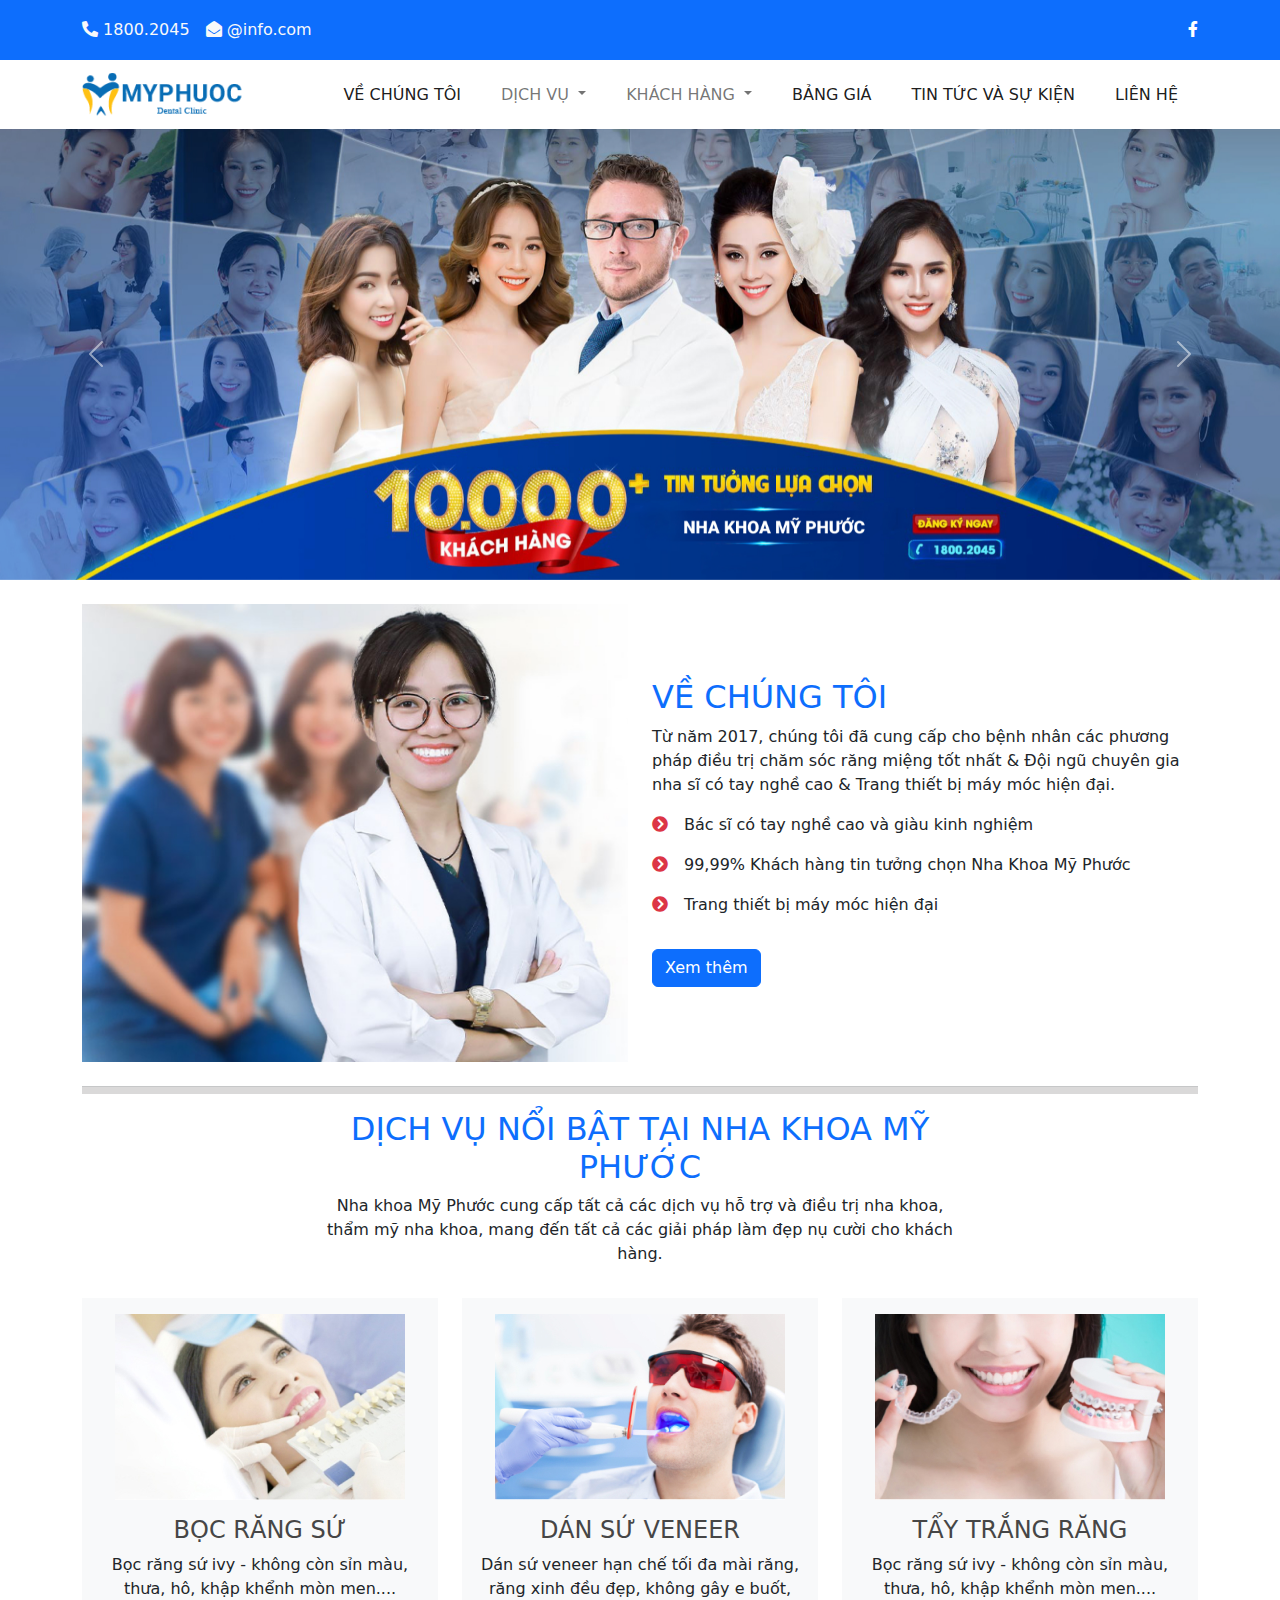
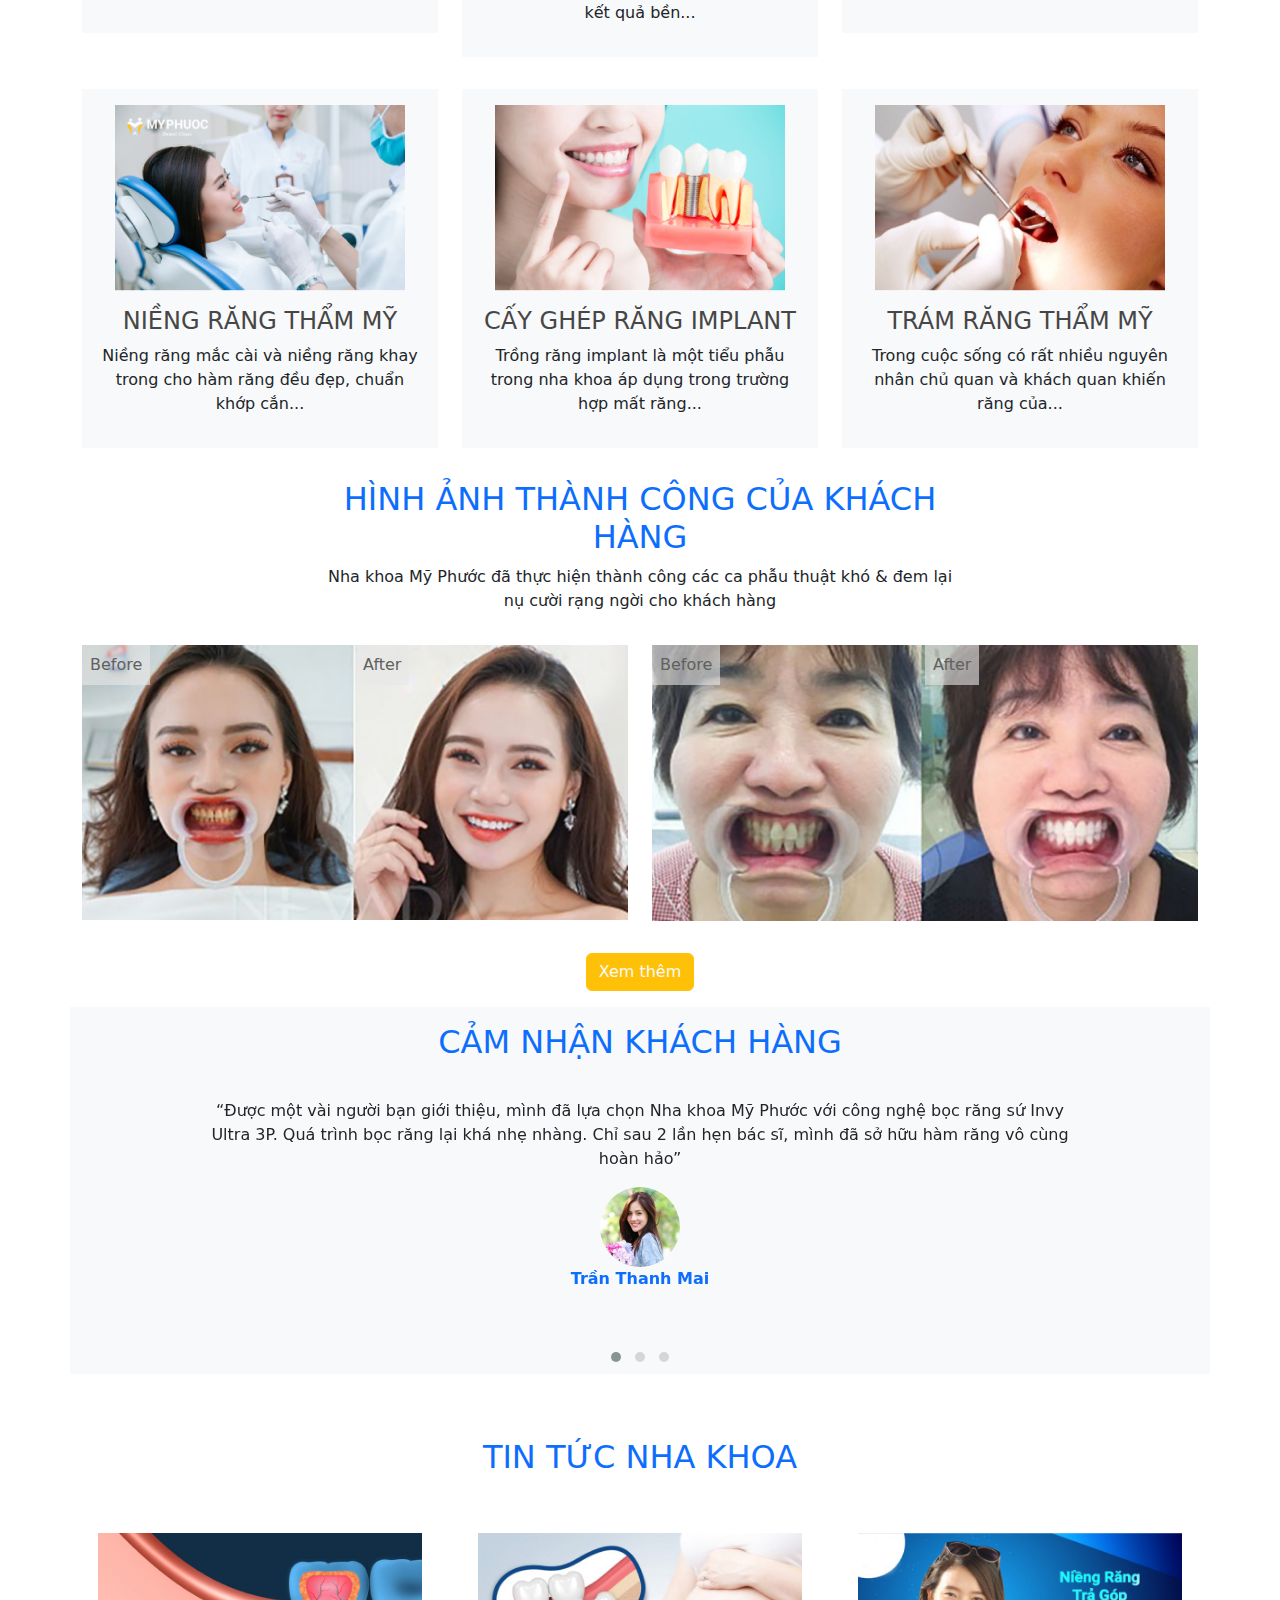
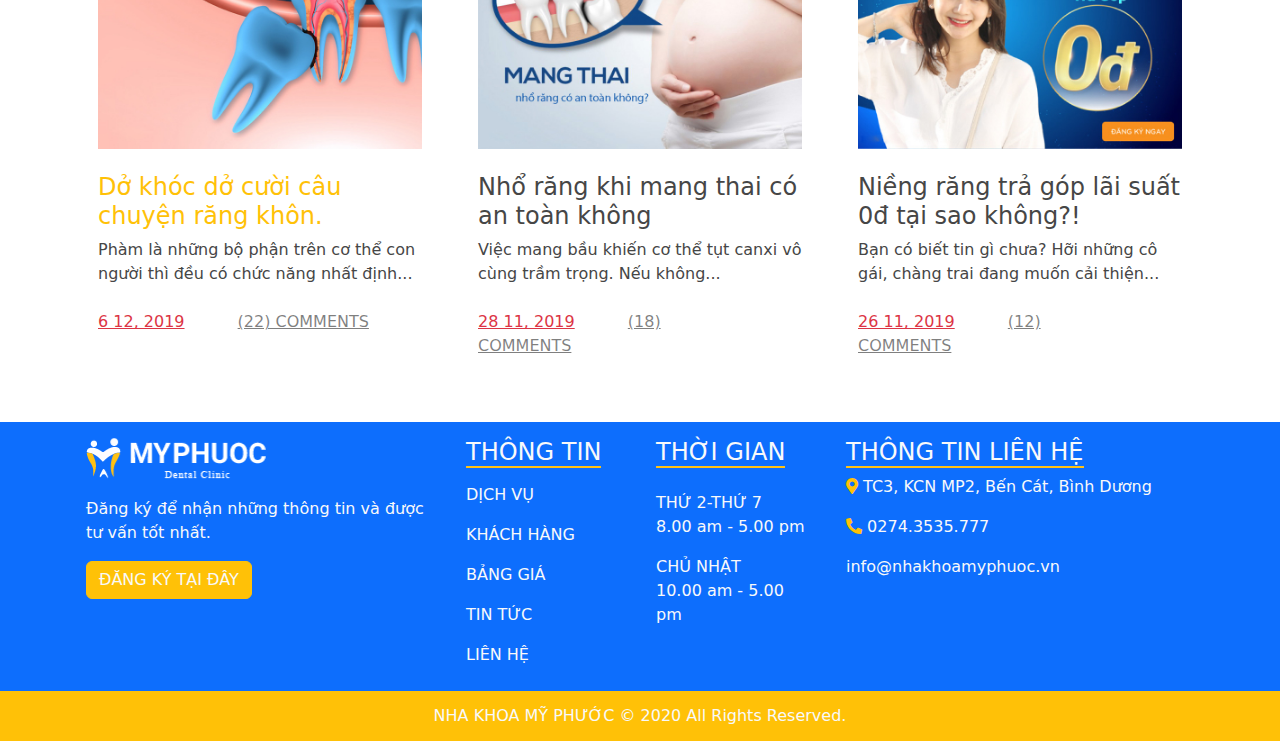
==== index.html @ f234d79d "Add files via upload" ====
<!doctype html>
<html>
<head>
<meta name="viewport" content="width=device-width, initial-scale=1">
<meta charset="utf-8">
<title>Nha Khoa My Phuoc</title>
<link rel="stylesheet" href="css/style.css">
<link rel="stylesheet" href="css/bootstrap.css">
<link rel="stylesheet" href="https://cdnjs.cloudflare.com/ajax/libs/font-awesome/5.15.4/css/all.min.css">
<link rel="stylesheet" href="css/owl.carousel.css">
<link rel="stylesheet" href="css/owl.theme.default.css">
<script src="js/bootstrap.bundle.min.js"></script>
</head>

<body>
<div class="top-bar bg-primary text-light">
  <div class="container d-flex justify-content-between"> <span><i class="fas fa-phone-alt"></i> 1800.2045<i class="fas fa-envelope-open ms-3"></i> @info.com</span> <span><a href="#"><i class="fab fa-facebook-f"></i></a></span> </div>
</div>
<!--xong phan top-bar-->
<nav class="navbar navbar-expand-lg bg-body-tertiary">
  <div class="container"> <a class="navbar-brand" href="index.html"><img src="images/LOGO 2 MPHUOCHC 1.png" alt=""></a>
    <button class="navbar-toggler" type="button" data-bs-toggle="collapse" data-bs-target="#navbarSupportedContent" aria-controls="navbarSupportedContent" aria-expanded="false" aria-label="Toggle navigation"> <span class="navbar-toggler-icon"></span> </button>
    <div class="collapse navbar-collapse" id="navbarSupportedContent">
      <ul class="navbar-nav ms-auto mb-2 mb-lg-0">
        <li class="nav-item"> <a class="nav-link active" aria-current="page" href="#">VỀ CHÚNG TÔI</a> </li>
        <li class="nav-item dropdown"> <a class="nav-link dropdown-toggle" href="#" role="button" data-bs-toggle="dropdown" aria-expanded="false"> DỊCH VỤ </a>
          <ul class="dropdown-menu">
            <li><a class="dropdown-item" href="#">BỌC RĂNG SỨ</a></li>
            <li><a class="dropdown-item" href="#">RĂNG SỨ THẨM MỸ</a></li>
            <li><a class="dropdown-item" href="#">TRỔNG IMPLANT</a></li>
            <li><a class="dropdown-item" href="#">NIỀNG RĂNG</a></li>
            <li><a class="dropdown-item" href="#">LẤY CAO RĂNG</a></li>
            <li><a class="dropdown-item" href="#">TRÁM RĂNG THẨM MỸ</a></li>
          </ul>
        </li>
        <li class="nav-item dropdown"> <a class="nav-link dropdown-toggle" href="#" role="button" data-bs-toggle="dropdown" aria-expanded="false"> KHÁCH HÀNG </a>
          <ul class="dropdown-menu">
            <li><a class="dropdown-item" href="hinhanhkhachhang.html">HÌNH ẢNH</a></li>
            <li><a class="dropdown-item" href="cam nhan.html">CẢM NHẬN</a></li>
          </ul>
        </li>
        <li class="nav-item"> <a class="nav-link active" aria-current="page" href="#">BẢNG GIÁ</a> </li>
        <li class="nav-item"> <a class="nav-link active" aria-current="page" href="#">TIN TỨC VÀ SỰ KIỆN</a> </li>
        <li class="nav-item"> <a class="nav-link active " aria-disabled="true" href="lienhe.html">LIÊN HỆ</a></li>
      </ul>
      <form class="d-flex" role="search">
      </form>
    </div>
  </div>
</nav>
<!--xong phần header-->
<div id="carouselExampleControls" class="carousel slide" data-bs-ride="carousel">
  <div class="carousel-inner">
    <div class="carousel-item active"> <img src="images/slide1.jpg" class="d-block w-100" alt="..."> </div>
    <div class="carousel-item"> <img src="images/slide2.jpg" class="d-block w-100" alt="..."> </div>
    <div class="carousel-item"> <img src="images/slide3.jpg" class="d-block w-100" alt="..."> </div>
  </div>
  <button class="carousel-control-prev" type="button" data-bs-target="#carouselExampleControls" data-bs-slide="prev"> <span class="carousel-control-prev-icon" aria-hidden="true"></span> <span class="visually-hidden">Previous</span> </button>
  <button class="carousel-control-next" type="button" data-bs-target="#carouselExampleControls" data-bs-slide="next"> <span class="carousel-control-next-icon" aria-hidden="true"></span> <span class="visually-hidden">Next</span> </button>
</div>
<main>
  <section id="about">
    <div class="container">
      <div class="row my-4 d-flex align-items-center">
        <div class="col-lg-6"><img src="images/about-pic 1.jpg" alt="" class="img-fluid"></div>
        <div class="col-lg-6 py-3">
          <h2 class="text-primary">VỀ CHÚNG TÔI</h2>
          <p>Từ năm 2017, chúng tôi đã cung cấp cho bệnh nhân các phương pháp điều trị chăm sóc răng miệng tốt nhất & Đội ngũ chuyên gia nha sĩ có tay nghề cao & Trang thiết bị máy móc hiện đại.</p>
          <p><i class="fas fa-chevron-circle-right me-3 text-danger"></i>Bác sĩ có tay nghề cao và giàu kinh nghiệm</p>
          <p><i class="fas fa-chevron-circle-right me-3 text-danger"></i>99,99% Khách hàng tin tưởng chọn Nha Khoa Mỹ Phước</p>
          <p><i class="fas fa-chevron-circle-right me-3 text-danger"></i>Trang thiết bị máy móc hiện đại</p>
          <button type="button" class="btn btn-primary mt-3">Xem thêm</button>
        </div>
      </div>
      <hr style="height: 8px; background-color: #706D6D">
    </div>
  </section>
  <section id="services">
  <div class="container">
    <div class="row d-flex justify-content-center">
      <div class="col-lg-7 text-center">
        <h2 class="text-primary">DỊCH VỤ NỔI BẬT TẠI NHA KHOA MỸ PHƯỚC</h2>
        <p>Nha khoa Mỹ Phước cung cấp tất cả các dịch vụ hỗ trợ và điều trị nha khoa, thẩm mỹ nha khoa,
          mang đến tất cả các giải pháp làm đẹp nụ cười cho khách hàng.</p>
      </div>
    </div>
    <div class="row">
      <div class="col-12 col-sm-6 col-md-6 col-lg-4 my-3">
        <div class="bg-light text-center p-3"><img src="images/dv_img1 1.jpg" alt="" class="img-fluid">
          <h4 class="pt-3"><a href="#">BỌC RĂNG SỨ</a></h4>
          <p>Bọc răng sứ ivy - không còn sỉn màu, thưa, hô, khập khểnh mòn men....</p>
        </div>
      </div>
      <div class="col-12 col-sm-6 col-md-6 col-lg-4 my-3">
        <div class="bg-light text-center p-3"><img src="images/dv_img2 1.jpg" alt="" class="img-fluid">
          <h4 class="pt-3"><a href="#">DÁN SỨ VENEER</a></h4>
          <p>Dán sứ veneer hạn chế tối đa mài răng, răng xinh đều đẹp, không gây e buốt, kết quả bền...</p>
        </div>
      </div>
      <div class="col-12 col-sm-6 col-md-6 col-lg-4 my-3">
        <div class="bg-light text-center p-3"><img src="images/dv_img3 1.jpg" alt="" class="img-fluid">
          <h4 class="pt-3"><a href="#">TẨY TRẮNG RĂNG</a></h4>
          <p>Bọc răng sứ ivy - không còn sỉn màu, thưa, hô, khập khểnh mòn men....</p>
        </div>
      </div>
      <div class="col-12 col-sm-6 col-md-6 col-lg-4 my-3">
        <div class="bg-light text-center p-3"><img src="images/dv_img4 1.jpg" alt="" class="img-fluid">
          <h4 class="pt-3"><a href="#">NIỀNG RĂNG THẨM MỸ</a></h4>
          <p>Niềng răng mắc cài và niềng răng khay trong cho hàm răng đều đẹp, chuẩn khớp cắn...</p>
        </div>
      </div>
      <div class="col-12 col-sm-6 col-md-6 col-lg-4 my-3">
        <div class="bg-light text-center p-3"><img src="images/dv_img5 1.jpg" alt="" class="img-fluid">
          <h4 class="pt-3"><a href="#">CẤY GHÉP RĂNG IMPLANT</a></h4>
          <p>Trồng răng implant là một tiểu phẫu trong nha khoa áp dụng trong trường hợp mất răng...</p>
        </div>
      </div>
      <div class="col-12 col-sm-6 col-md-6 col-lg-4 my-3">
        <div class="bg-light text-center p-3"><img src="images/dv_img6 1.jpg" alt="" class="img-fluid">
          <h4 class="pt-3"><a href="#">TRÁM RĂNG THẨM MỸ</a></h4>
          <p>Trong cuộc sống có rất nhiều nguyên nhân chủ quan và khách quan khiến răng của...</p>
        </div>
      </div>
    </div>
  </div>
</section>

	<section id="client">
	<div class="container pt-3">
		<div class="row d-flex justify-content-center">
			<div class="col-lg-7 text-center">
		<h2 class="text-primary">HÌNH ẢNH THÀNH CÔNG CỦA KHÁCH HÀNG</h2>
		<p>Nha khoa Mỹ Phước đã thực hiện thành công các ca phẫu thuật khó

& đem lại nụ cười rạng ngời cho khách hàng</p>
			</div>
			</div>
		<div class="row pt-3">
		<div class="col-lg-6 mb-3">
			<div class="hinh">
			<img src="images/gallery-img-1 1.jpg" alt="" class="img-fluid">
				<div class="truoc">Before</div>
				<div class="sau">After</div>
			</div>
			
			</div>
			
			<div class="col-lg-6 mb-3">
			<div class="hinh">
			<img src="images/gallery-img-2 1.jpg" alt="" class="img-fluid">
				<div class="truoc">Before</div>
				<div class="sau">After</div>
			</div>
			
			</div>
			
		</div>
		</div>
	</section>
	<div class="col-12 d-flex justify-content-center pt-3 pb-3"><button type="button" class="btn btn-warning text-light">Xem thêm</button></div>
	
	<section id="cam-nhan">
		<div class="container bg-light">
		<div class="row d-flex justify-content-center">
			<div class="col-lg-10">
			<h2 class="pt-3 text-primary text-center">CẢM NHẬN KHÁCH HÀNG</h2>
			<div class="owl-carousel owl-theme" id="cn">
				<div class="item">
				<div class="noidung">
					<p class="text-center">“Được một vài người bạn giới thiệu, mình đã lựa chọn Nha khoa Mỹ Phước với công nghệ bọc răng sứ Invy Ultra 3P. Quá trình bọc răng lại khá nhẹ nhàng. Chỉ sau 2 lần hẹn bác sĩ, mình đã sở hữu hàm răng vô cùng hoàn hảo”



   </p>
					<img src="images/kh1.jpg" alt="" class="rounded-circle">
					<p class="text-primary"><b>Trần Thanh Mai</b></p>
					</div>
				</div>
				
				<div class="item">
				<div class="noidung">
					<p class="text-center">“Bọc răng sứ chính là cơ duyên và là sự lựa chọn sáng suốt của tôi” Mình cũng khá đắn đo vì nhiều người cho rằng bọc răng sứ đau lắm. Nhưng sau khi bọc răng sứ, mình lại không thấy như vậy.</p>
					<img src="images/kh2.png" alt="" class="rounded-circle">
					<p class="text-primary"><b>NGUYỄN THỊ ÁI</b></p>
					</div>
				</div>
				
				<div class="item">
				<div class="noidung">
					<p class="text-center">“Hoàng Linh đã tin tưởng gửi gắm nụ cười tại Mỹ Phước với phương pháp tẩy trắng răng Laser Whitening. Sau khi tẩy trắng răng Linh cảm thấy rất bất ngờ với nụ cười bừng sáng của mình trong gương” </p>
					<img src="images/kh3.jpg" alt="" class="rounded-circle">
					<p class="text-primary"><b>NGUYỄN THỊ HOÀNG LINH</b></p>
					</div>
				</div>
				
				</div>
			</div>
			
			</div>
		
		</div>
	
	
	</section>

	<section id="tin-tuc">
  <div class="container">
    <div class="row d-flex justify-content-center pt-5">
      <div class="col-lg-10">
        <h2 class="pt-3 text-primary text-center">TIN TỨC NHA KHOA</h2>
      </div>
    </div>
    <div class="row py-3">
      <div class="col-12 col-sm-6 col-md-6 col-lg-4 my-3">
        <div class="p-3"> <img src="images/post-img-small-1 1.jpg" alt="" class="img-fluid">
          <h4 class="pt-4 text-warning">Dở khóc dở cười câu chuyện răng khôn.</h4>
          <p class="pb-2">Phàm là những bộ phận trên cơ thể con người thì đều có chức năng nhất định...</p>
			<p><a href="#" class="text-danger">6 12, 2019</a>  <a href="#" class="text-black-50 m-5">(22) COMMENTS</a></p>
        </div>
      </div>
		<div class="col-12 col-sm-6 col-md-6 col-lg-4 my-3">
        <div class="p-3"> <img src="images/post-img-small-2 1.jpg" alt="" class="img-fluid">
          <h4 class="pt-4">Nhổ răng khi mang thai có an toàn không</h4>
          <p class="pb-2">Việc mang bầu khiến cơ thể tụt canxi vô cùng trầm trọng. Nếu không...</p>
			<p><a href="#" class="text-danger">28 11, 2019</a>  <a href="#" class="text-black-50 m-5">(18) COMMENTS</a></p>
        </div>
      </div>
		<div class="col-12 col-sm-6 col-md-6 col-lg-4 my-3">
        <div class="p-3"> <img src="images/post-img-small-3 1.jpg" alt="" class="img-fluid">
          <h4 class="pt-4">Niềng răng trả góp lãi suất 0đ tại sao không?!</h4>
          <p class="pb-2">Bạn có biết tin gì chưa? Hỡi những cô gái, chàng trai đang muốn cải thiện...</p>
			<p><a href="#" class="text-danger">26 11, 2019</a>  <a href="#" class="text-black-50 m-5">(12) COMMENTS</a></p>
        </div>
      </div>
    </div>
  </div>
</section>
	
</main>
<footer class="bg-primary text-light">
  <div class="container">
    <div class="row">
      <div class="col-12 col-sm-6 col-md-6 col-lg-4 p-3"> <a href="#"><img src="images/logo_footer.png" alt=""></a>
        <p class="pt-3">Đăng ký để nhận những thông tin và được tư vấn tốt nhất.</p>
        <button type="button" class="btn btn-warning text-light">ĐĂNG KÝ TẠI ĐÂY</button>
      </div>
      <div class="col-12 col-sm-6 col-md-6 col-lg-2 p-3">
        <h4> <span class="gach-chan"> THÔNG TIN </span></h4>
        <ul class="navbar-nav">
          <li class="nav-item"> <a href="#" class="nav-link">DỊCH VỤ</a></li>
          <li class="nav-item"> <a href="#" class="nav-link">KHÁCH HÀNG </a></li>
          <li class="nav-item"> <a href="#" class="nav-link">BẢNG GIÁ</a></li>
          <li class="nav-item"> <a href="#" class="nav-link">TIN TỨC</a></li>
          <li class="nav-item"> <a href="#" class="nav-link">LIÊN HỆ</a></li>
        </ul>
      </div>
      <div class="col-12 col-sm-6 col-md-6 col-lg-2 p-3">
        <h4> <span class="gach-chan"> THỜI GIAN </span></h4>
        <p class="pt-3">THỨ 2-THỨ 7 <br>
          8.00 am - 5.00 pm </p>
        <p>CHỦ NHẬT <br>
          10.00 am - 5.00 pm</p>
      </div>
      <div class="col-12 col-sm-6 col-md-6 col-lg-4 p-3">
        <h4> <span class="gach-chan"> THÔNG TIN LIÊN HỆ </span></h4>
        <p> <i class="fas fa-map-marker-alt text-warning"></i> TC3, KCN MP2, Bến Cát, Bình Dương </p>
        <p> <i class="fas fa-phone-alt text-warning"></i> 0274.3535.777</p>
        <p> info@nhakhoamyphuoc.vn</p>
      </div>
    </div>
  </div>
  <div class="bottom-bar bg-warning text-light">
    <p class="text-center">NHA KHOA MỸ PHƯỚC © 2020 All Rights Reserved.</p>
  </div>
</footer>
<script src="js/jquery-3.6.0.min.js"></script>
<script src="js/owl.carousel.js"></script>
<script src="js/control.js"></script>
</body>
</html>
---- css/style.css ----
@charset "utf-8";
/* CSS Document */
@import url('https://fonts.googleapis.com/css2?family=Roboto&display=swap');


body{
	font-family: 'Roboto', sans-serif; color:#666666; font-size:16px
}
.top-bar{
	width: 100%; height:60px; line-height: 60px;

}
.top-bar a{
	color:white
}
.top-bar a:hover{
	color: #FFC113
}


.navbar .navbar-nav .nav-item .nav-link{
	padding: 8px 20px; border-radius: 5px
}
.navbar .navbar-nav .nav-item .nav-link:hover{
	background-color: #056CB6; color: #FFC113
}
.navbar .navbar-nav .nav-item .dropdown-menu{
	background-color: #056CB6; padding-bottom: 0; padding-top: 0
}
.navbar .navbar-nav .nav-item .dropdown-menu li{
	border-bottom: 1px solid #FFFFFF
}
.navbar .navbar-nav .nav-item .dropdown-menu .dropdown-item{
	color: white
}
.navbar .navbar-nav .nav-item .dropdown-menu .dropdown-item:hover{
	background-color: #FFC113
}

main{
	width: 100%; min-height: 600px
}
footer{
	width: 100%; min-height: 300px
}
.gach-chan{
	border-bottom: 2px solid #FFC113
}
.navbar-nav .nav-item .nav-link:hover{
color: #FFC113	
}
.bottom-bar{
	width:100%; height:50px; line-height: 50px
}
#services a{
	text-decoration: none;
	color: #464646
}
#services a:hover{
	color: #FFC113	
}
/*main .container{
	display: 
}*/
h2{
	color: #2F80ED
}
.page-header{
	width: 100%; min-height: 300px
}
#why{
	width: 100%; min-height: 400px; background: url("../images/why.jpg") ; background-repeat: no-repeat; background-size: cover; background-positon: center top
}
#client .hinh{
	width:100%; min-height:100px; position:relative
}
#client .truoc{
	position:absolute; left:0; top:0; padding:8px; background-color: rgba(231, 231, 231, 0.60);color:rgb(96,96,96,1.00)	
}#client .sau{
	position:absolute; left:50%; top:0; padding:8px; background-color: rgba(231, 231, 231, 0.60);color:rgb(96,96,96,1.00)	
}
#cam-nhan .noidung img{
	width:80px; height:80px
}
#cam-nhan .noidung{
	padding:30px; display:flex; flex-direction:column; justify-content:center; align-items:center
}
#thong-tin .container{
	display:flex;
	justify-content:space-between;
	align-item:center
}
#map .img{
	width:500px; height:500px
}
#tin-tuc{
	text-decoration:none;
	color:#464646
}
#tin-tuc:ahover{
	color:#FCC113;
}
#page-header{
	width: 100%; min-height: 300px; background: url(../images/pageheader.png); background-repeat: no-repeat; background-size: cover; background-position: center
}
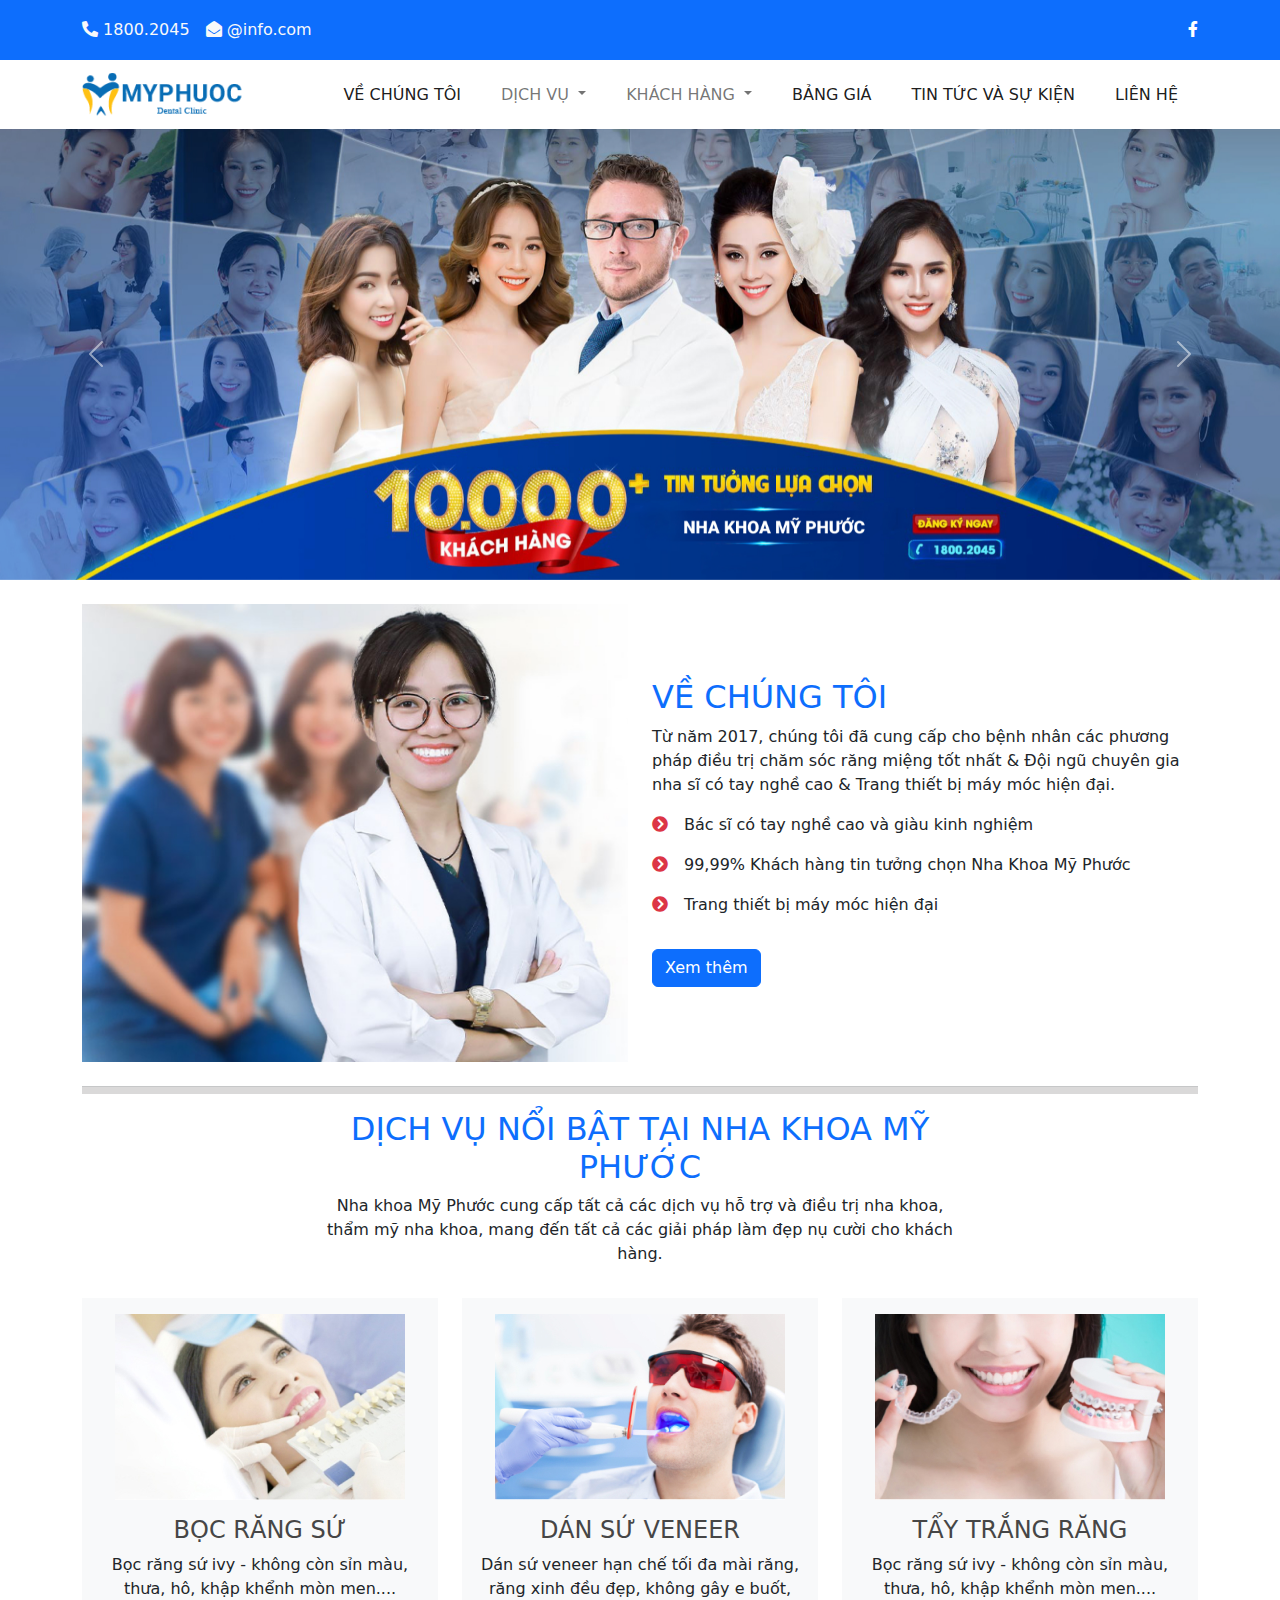
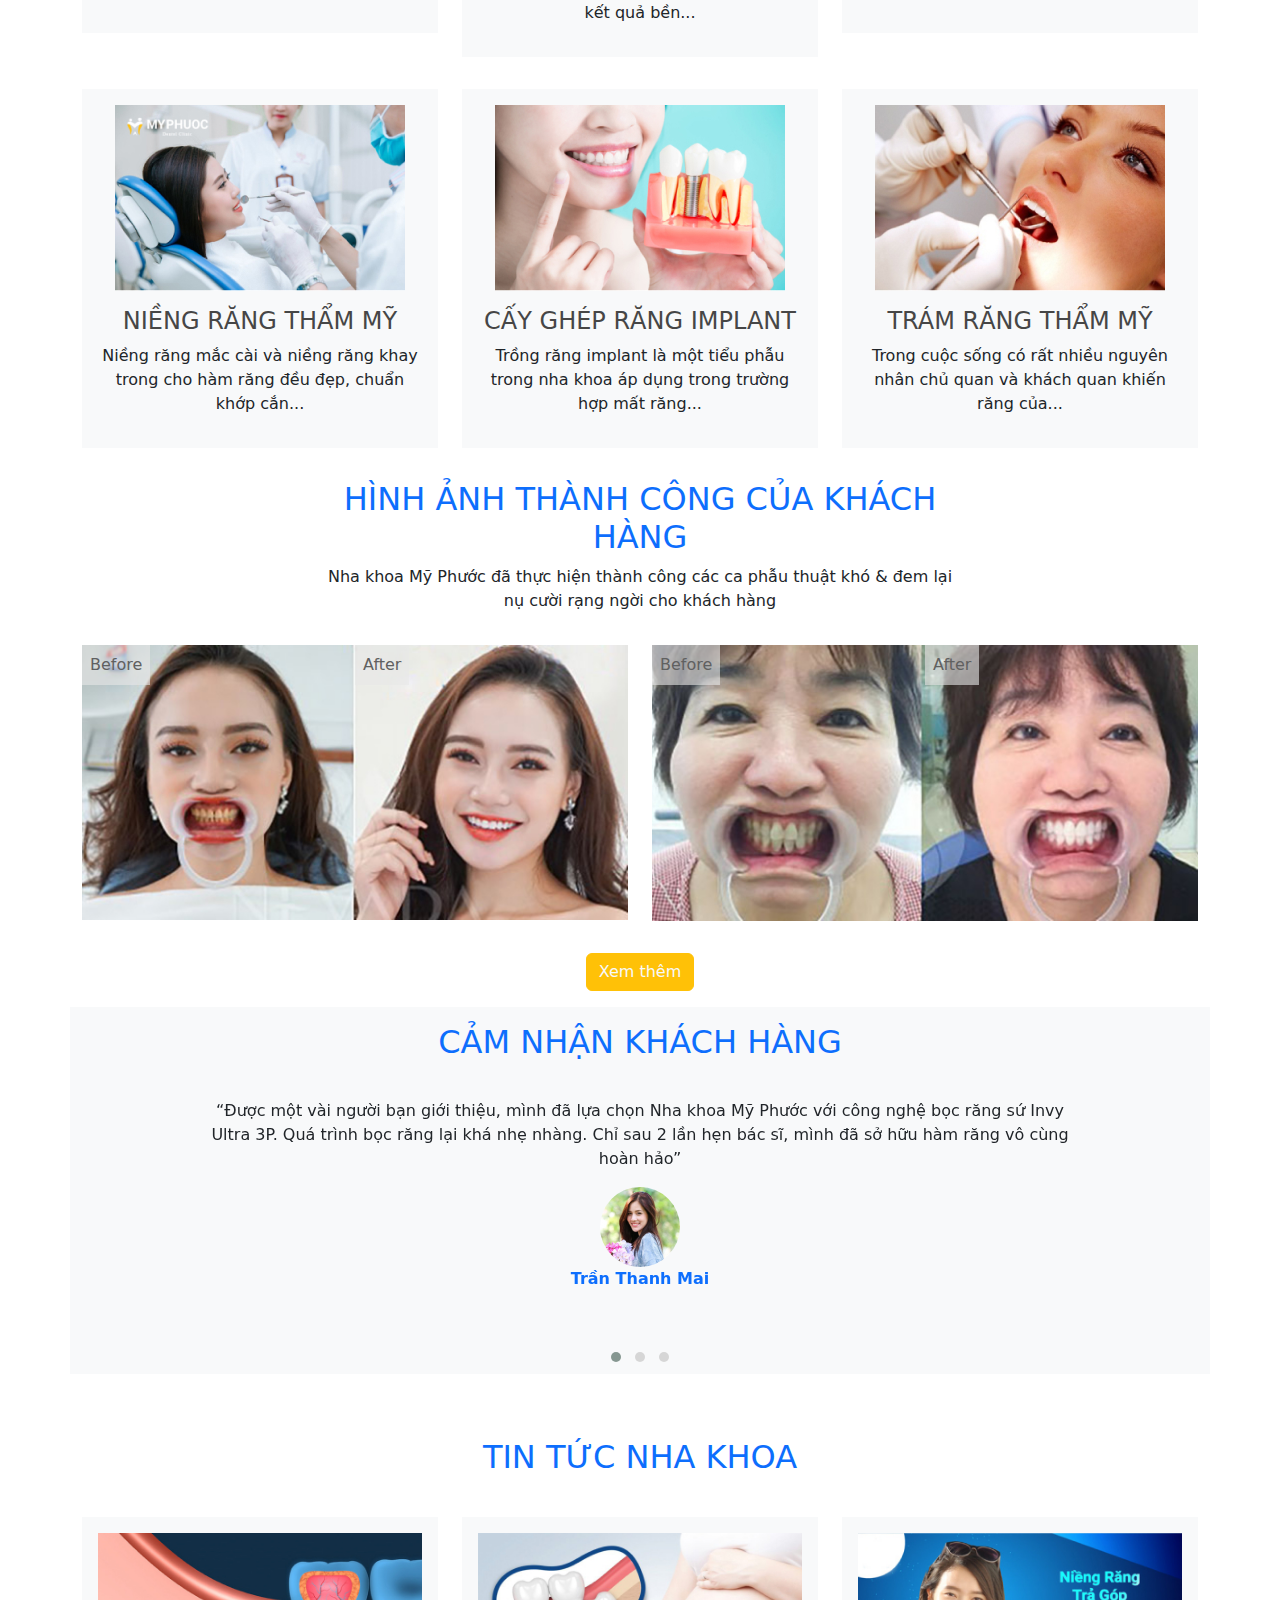
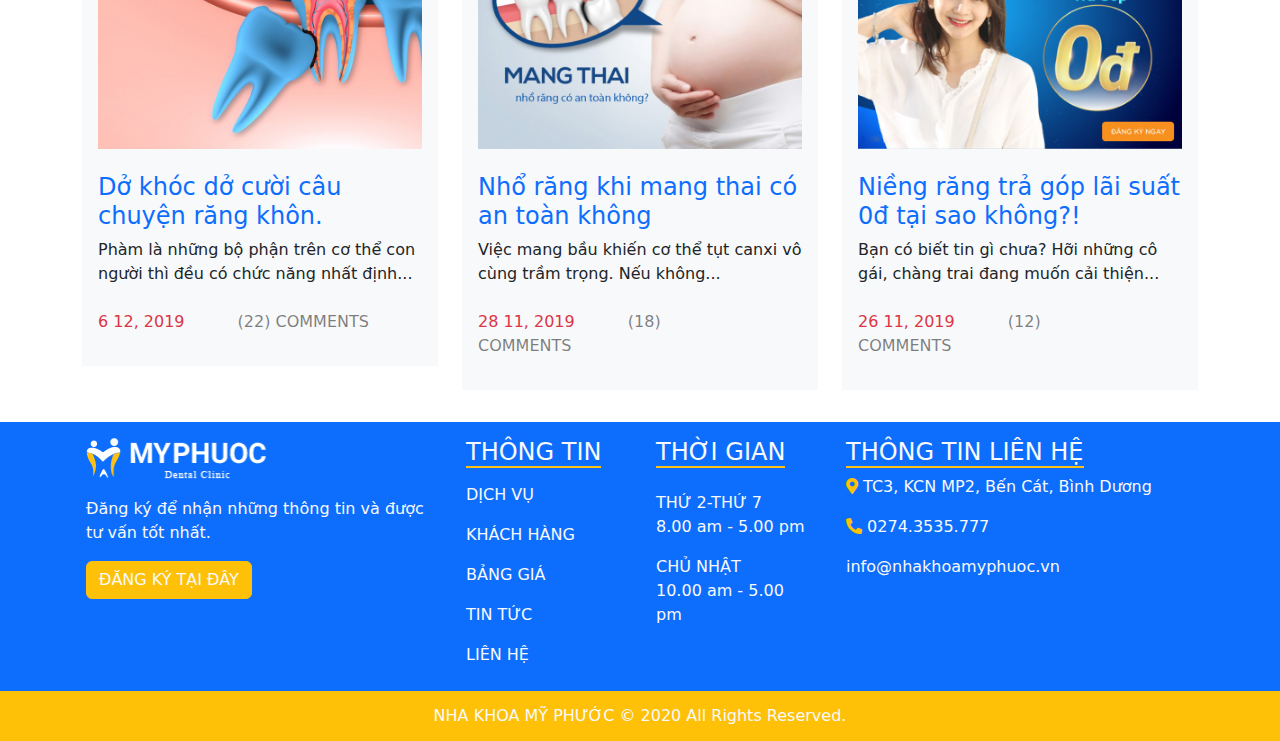
==== commit 1556376c: "Add files via upload" ====
--- a/index.html
+++ b/index.html
@@ -212,22 +212,22 @@
     </div>
     <div class="row py-3">
       <div class="col-12 col-sm-6 col-md-6 col-lg-4 my-3">
-        <div class="p-3"> <img src="images/post-img-small-1 1.jpg" alt="" class="img-fluid">
-          <h4 class="pt-4 text-warning">Dở khóc dở cười câu chuyện răng khôn.</h4>
+        <div class="p-3 bg-light"> <img src="images/post-img-small-1 1.jpg" alt="" class="img-fluid">
+          <h4 class="pt-4 "><a href="#"> Dở khóc dở cười câu chuyện răng khôn.</a></h4>
           <p class="pb-2">Phàm là những bộ phận trên cơ thể con người thì đều có chức năng nhất định...</p>
 			<p><a href="#" class="text-danger">6 12, 2019</a>  <a href="#" class="text-black-50 m-5">(22) COMMENTS</a></p>
         </div>
       </div>
 		<div class="col-12 col-sm-6 col-md-6 col-lg-4 my-3">
-        <div class="p-3"> <img src="images/post-img-small-2 1.jpg" alt="" class="img-fluid">
-          <h4 class="pt-4">Nhổ răng khi mang thai có an toàn không</h4>
+        <div class="p-3 bg-light"> <img src="images/post-img-small-2 1.jpg" alt="" class="img-fluid">
+          <h4 class="pt-4"><a href="#"> Nhổ răng khi mang thai có an toàn không</a></h4>
           <p class="pb-2">Việc mang bầu khiến cơ thể tụt canxi vô cùng trầm trọng. Nếu không...</p>
 			<p><a href="#" class="text-danger">28 11, 2019</a>  <a href="#" class="text-black-50 m-5">(18) COMMENTS</a></p>
         </div>
       </div>
 		<div class="col-12 col-sm-6 col-md-6 col-lg-4 my-3">
-        <div class="p-3"> <img src="images/post-img-small-3 1.jpg" alt="" class="img-fluid">
-          <h4 class="pt-4">Niềng răng trả góp lãi suất 0đ tại sao không?!</h4>
+        <div class="p-3 bg-light"> <img src="images/post-img-small-3 1.jpg" alt="" class="img-fluid">
+          <h4 class="pt-4"><a href="#"> Niềng răng trả góp lãi suất 0đ tại sao không?!</a></h4>
           <p class="pb-2">Bạn có biết tin gì chưa? Hỡi những cô gái, chàng trai đang muốn cải thiện...</p>
 			<p><a href="#" class="text-danger">26 11, 2019</a>  <a href="#" class="text-black-50 m-5">(12) COMMENTS</a></p>
         </div>
--- a/css/style.css
+++ b/css/style.css
@@ -95,10 +95,13 @@
 }
 #tin-tuc{
 	text-decoration:none;
-	color:#464646
+	color:#
 }
-#tin-tuc:ahover{
+#tin-tuc a:hover{
 	color:#FCC113;
+}
+#tin-tuc a{text-decoration:none
+	
 }
 #page-header{
 	width: 100%; min-height: 300px; background: url(../images/pageheader.png); background-repeat: no-repeat; background-size: cover; background-position: center
